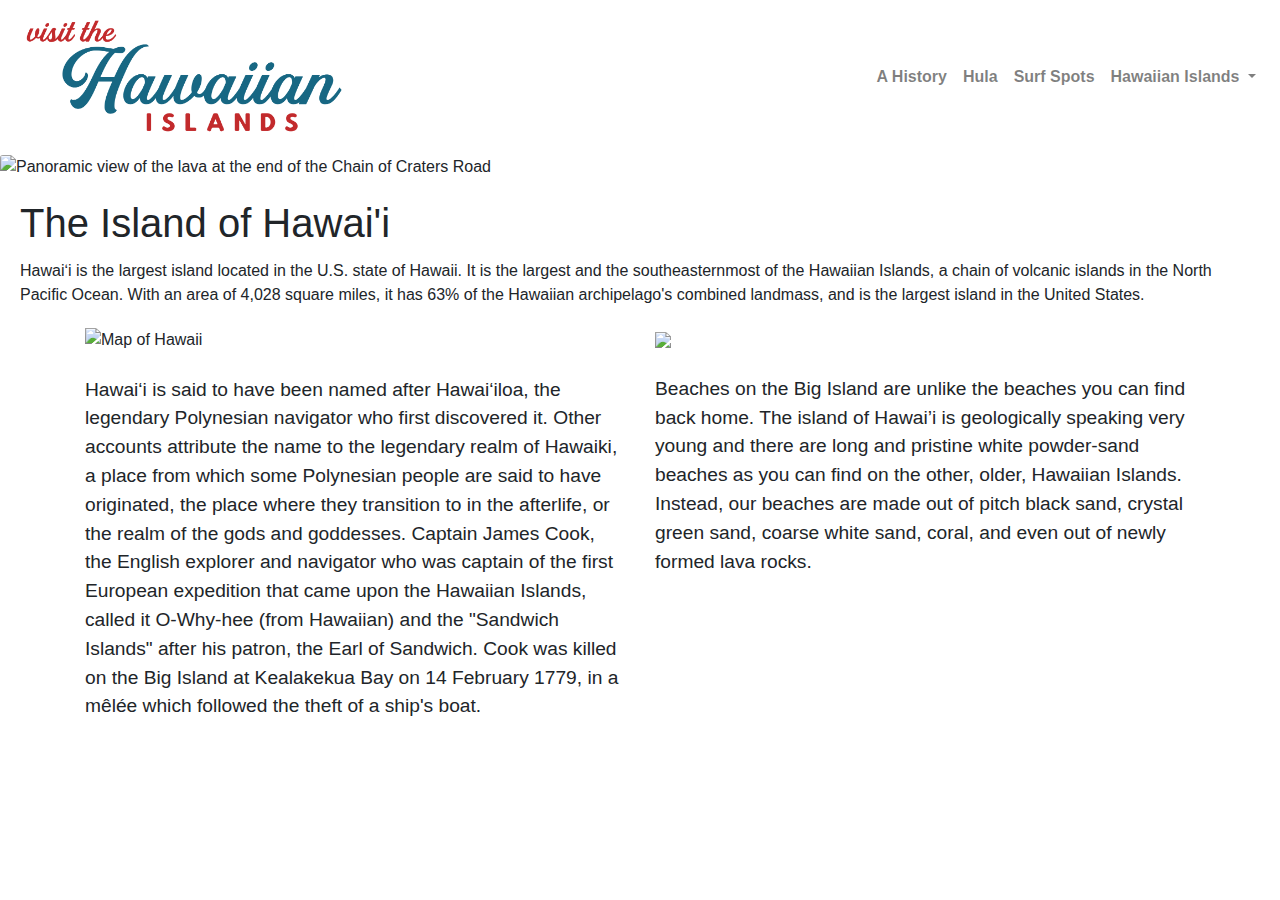
==== hawaiiIsland.html @ 8b1faab5 "updated with additional pages" ====
<!DOCTYPE html>
<html lang="en">
<head>
    <meta charset="UTF-8">
    <meta name="viewport" content="width=device-width, initial-scale=1.0">

  <link rel="stylesheet" href="style.css">
  <link rel="preconnect" href="https://fonts.gstatic.com">
  <link href="https://fonts.googleapis.com/css2?family=Palanquin+Dark:wght@400;500;600;700&display=swap" rel="stylesheet">
    <link rel="stylesheet" href="https://maxcdn.bootstrapcdn.com/bootstrap/4.5.2/css/bootstrap.min.css">
    <script src="https://code.jquery.com/jquery-3.5.1.slim.min.js" integrity="sha384-DfXdz2htPH0lsSSs5nCTpuj/zy4C+OGpamoFVy38MVBnE+IbbVYUew+OrCXaRkfj" crossorigin="anonymous"></script>
    <script src="https://cdn.jsdelivr.net/npm/bootstrap@4.5.3/dist/js/bootstrap.bundle.min.js" integrity="sha384-ho+j7jyWK8fNQe+A12Hb8AhRq26LrZ/JpcUGGOn+Y7RsweNrtN/tE3MoK7ZeZDyx" crossorigin="anonymous"></script>
    <title>Visit Hawaii</title>
</head>
<body>
    
 
  <nav class="navbar navbar-expand-sm bg-white navbar-light">
    <!-- Brand -->
    <a class="navbar-brand" href="index.html">
    <img src="images/Hawaii Logo.png" alt="Visit the Hawaiian Islands logo"></a>
  
    <!-- Links -->
    <ul class="navbar-nav ml-auto">
      <li class="nav-item">
        <a class="nav-link" href="history.html">A History</a>
      </li>
      
      <li class="nav-item">
        <a class="nav-link" href="hula.html">Hula</a>
      </li>
      
      <li class="nav-item">
        <a class="nav-link" href="surfSpots.html">Surf Spots</a>
      </li>
      
  
      <!-- Dropdown -->
      <li class="nav-item dropdown">
        <a class="nav-link dropdown-toggle" href="#" id="navbardrop" data-toggle="dropdown">
          Hawaiian Islands
        </a>
        <div class="dropdown-menu">
          <a class="dropdown-item" href="hawaiiIsland.html">Hawai'i</a>
          <a class="dropdown-item" href="maui.html">Maui</a>
          <a class="dropdown-item" href="oahu.html">O'ahu</a>
          <a class="dropdown-item" href="kauai.html">Kaua'i</a>
          <a class="dropdown-item" href="lanai.html">Lana'i</a>
          <a class="dropdown-item" href="molokai.html">Moloka'i</a>
        </div>
      </li>
    </ul>
  </nav>

  <div class="card-mb-3">
    <img class="card-img-top" src="https://upload.wikimedia.org/wikipedia/commons/thumb/2/2e/Hawai%CA%BBi_Volcanoes_National_Park%2C_August_2016.jpg/1600px-Hawai%CA%BBi_Volcanoes_National_Park%2C_August_2016.jpg" alt="Panoramic view of the lava at the end of the Chain of Craters Road">
    <div class="card-body">
      <h1 class="card-title">The Island of Hawai'i</h1>
      <p class="card-text">Hawaiʻi is the largest island located in the U.S. state of Hawaii. It is the largest and the southeasternmost of the Hawaiian Islands, a chain of volcanic islands in the North Pacific Ocean. With an area of 4,028 square miles, it has 63% of the Hawaiian archipelago's combined landmass, and is the largest island in the United States. </p>
    </div>
  </div>
  
  <div class="container container-fluid">
    <div class="row">
        <div class="col-sm-6";>
            <img src="https://upload.wikimedia.org/wikipedia/commons/thumb/2/26/Halema%CA%BBuma%CA%BBu_crater2.jpg/440px-Halema%CA%BBuma%CA%BBu_crater2.jpg" alt="Map of Hawaii"><br><br>
          <p> Hawaiʻi is said to have been named after Hawaiʻiloa, the legendary Polynesian navigator who first discovered it. Other accounts attribute the name to the legendary realm of Hawaiki, a place from which some Polynesian people are said to have originated, the place where they transition to in the afterlife, or the realm of the gods and goddesses. Captain James Cook, the English explorer and navigator who was captain of the first European expedition that came upon the Hawaiian Islands, called it O-Why-hee (from Hawaiian) and the "Sandwich Islands" after his patron, the Earl of Sandwich. Cook was killed on the Big Island at Kealakekua Bay on 14 February 1779, in a mêlée which followed the theft of a ship's boat.</p>
        </div>
        <div class="col-sm-6";>
            <img src="https://upload.wikimedia.org/wikipedia/commons/thumb/8/82/La%27aloa_Bay_with_no_sand.jpg/500px-La%27aloa_Bay_with_no_sand.jpg"><br><br>
           <p> Beaches on the Big Island are unlike the beaches you can find back home. The island of Hawai’i is geologically speaking very young and there are long and pristine white powder-sand beaches as you can find on the other, older, Hawaiian Islands.
            Instead, our beaches are made out of pitch black sand, crystal green sand, coarse white sand, coral, and even out of newly formed lava rocks. </p>   
        </div>
      </div>
    </div>

</body>
---- style.css ----
@font-face { font-family: "Palanquin"; src: url("https://fonts.googleapis.com/css2?family=Palanquin+Dark:wght@400;500;600;700&display=swap")
}


*{ font-family: "Palanquin", sans-serif;
 }


.navbar-brand{
   font-family: "Palanquin", sans-serif;
   font-weight: 700;
 }

 .nav-link{
   font-family: "Palanquin", sans-serif;
   font-weight: bold;
 }

.display-2{
  font-family: "Palanquin", sans-serif;
  font-weight: 700;
}


h1{
  font-family: "Palanquin", sans-serif;
  font-weight: 700, bolder;
  font-size: 2.5rem !important;
}

.lead center  { 
  font-family: "Palanquin", sans-serif;
  font-weight: 600, semi-bold;
}

h3{
  font-family: "Palanquin", sans-serif;
  font-weight: 700;
  color: #ffffff;
}

h5{
  font-family: "Palanquin", sans-serif;
  font-weight: 700;
}
p{ 
  font-family: "Palanquin", sans-serif;
  font-weight: 400;
  font-size: 120%;
}


.center {
    text-align: center;
}

.card-deck {
  padding-top: 100px;
  height: 30px;
  
}



.card-text{
  font-size: 16px;
}


/* body, html {
  height: 100%;
} */

.hero-image { 
background-image: linear-gradient(rgba(0, 0, 0, 0.2), rgba(0, 0, 0, 0.2)), url("https://images.unsplash.com/photo-1596977771393-0c660a2432f7?ixid=MXwxMjA3fDB8MHxzZWFyY2h8MTg5fHxoYXdhaWl8ZW58MHx8MHw%3D&ixlib=rb-1.2.1&auto=format&fit=crop&w=800&q=60");

/* Set a specific height */
height: 50vh;

/* Position and center the image to scale nicely on all screens */
background-position: center;
background-repeat: no-repeat;
background-size: cover;
/* position: absolute; */
}

/* Place text in the middle of the image */
.hero-text {
  align-self: center;
  z-index: 1;
  position: absolute;
  text-align: center;
  display: flex;
  flex-direction: column;
  align-items: center;
  justify-content: center;
 /* transform: translate(-50%, -50%); */
  color: white;

}

.navbar-brand img {
  height: 128px;
  float: left;
  margin-right: 7px;
}


.list-group{
  padding-top: 2em;
  font-size: 21px;
}

.card-img-top {
  width: 100%;
  height: 15vw;
  object-fit: cover;
}

/*
.footer { 
  position: fixed-bottom;
  width: 100%;
  font-family: "Palanquin", sans-serif;
  font-weight: 700;
  text-align: center;
  margin-top: 50%;  
}

.footer-image {
  min-height: 40vh;
  max-height: 100vh;
  width: 100%;
} 



#footer {
  background-image: url("images/plumeria-onthe-beach.png");
  text-align: center;
  margin-bottom: 0;
  background-repeat: no-repeat;
  background-size: cover;
  position: absolute;
  bottom: 0;
  width: 100%;
  height: 20vh;  

}*/

.card{
  background-color:white;
}

.col-sm-6{
  padding: 0, 10%, 0, 0;
}

/*
.card-img{
  height:300px;
  max-width:auto;
  object-fit:cover;
  opacity:.5;

  bottom: 0;

.card-img-overlay{
    padding-top:60%;
}
*/



body {
  display: flex;
  min-height: 100vh;
  flex-direction: column;
  padding-bottom: 60px;
}

main {
  flex: 1;
}

#footer {
  position: absolute;
  bottom: 0;
  width: 100%;
  height: 60px;
}

#bottom{
  height: 60px;

}
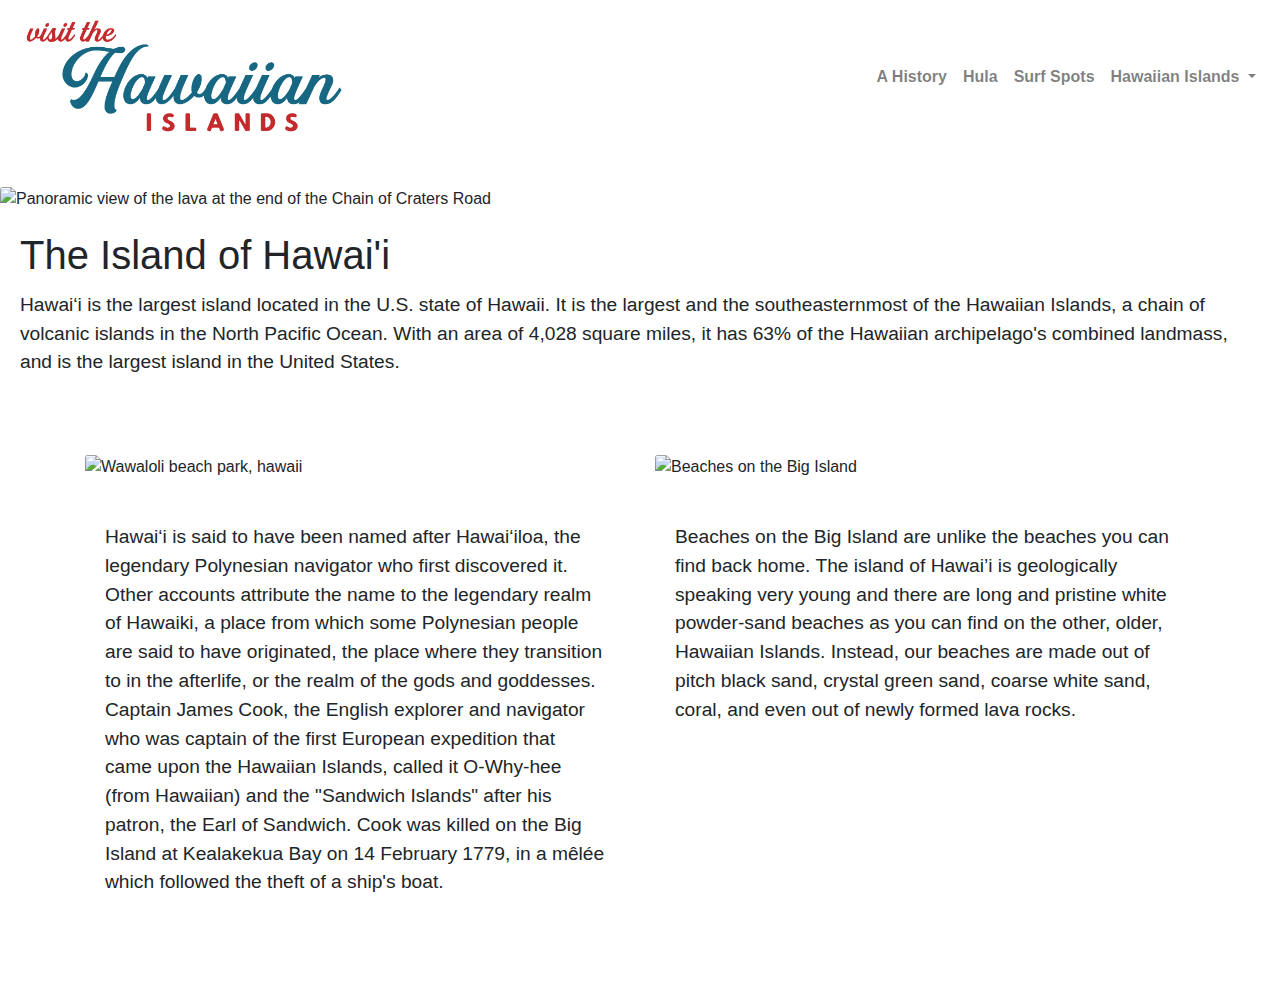
==== commit 5014dbad: "updated imagery on Island pages" ====
--- a/hawaiiIsland.html
+++ b/hawaiiIsland.html
@@ -15,26 +15,31 @@
 <body>
     
  
-  <nav class="navbar navbar-expand-sm bg-white navbar-light">
+  
+  <nav class="navbar navbar-expand-lg bg-white navbar-light">
     <!-- Brand -->
     <a class="navbar-brand" href="index.html">
-    <img src="images/Hawaii Logo.png" alt="Visit the Hawaiian Islands logo"></a>
-  
+
+      <img src="images/Hawaii Logo.png" alt="Visit the Hawaiian Islands logo"></a>
+      <button class="navbar-toggler" type="button" data-toggle="collapse" data-target="#navbarNavDropdown" aria-controls="navbarNavDropdown" aria-expanded="false" aria-label="Toggle navigation">
+        <span class="navbar-toggler-icon"></span>
+      </button>
+      <div class="collapse navbar-collapse" id="navbarNavDropdown">
     <!-- Links -->
     <ul class="navbar-nav ml-auto">
       <li class="nav-item">
         <a class="nav-link" href="history.html">A History</a>
       </li>
-      
+
       <li class="nav-item">
         <a class="nav-link" href="hula.html">Hula</a>
       </li>
-      
+
       <li class="nav-item">
         <a class="nav-link" href="surfSpots.html">Surf Spots</a>
       </li>
-      
-  
+
+
       <!-- Dropdown -->
       <li class="nav-item dropdown">
         <a class="nav-link dropdown-toggle" href="#" id="navbardrop" data-toggle="dropdown">
@@ -53,22 +58,26 @@
   </nav>
 
   <div class="card-mb-3">
-    <img class="card-img-top" src="https://upload.wikimedia.org/wikipedia/commons/thumb/2/2e/Hawai%CA%BBi_Volcanoes_National_Park%2C_August_2016.jpg/1600px-Hawai%CA%BBi_Volcanoes_National_Park%2C_August_2016.jpg" alt="Panoramic view of the lava at the end of the Chain of Craters Road">
+    <img class="card-img" src="https://upload.wikimedia.org/wikipedia/commons/thumb/2/2e/Hawai%CA%BBi_Volcanoes_National_Park%2C_August_2016.jpg/1600px-Hawai%CA%BBi_Volcanoes_National_Park%2C_August_2016.jpg" alt="Panoramic view of the lava at the end of the Chain of Craters Road">
     <div class="card-body">
       <h1 class="card-title">The Island of Hawai'i</h1>
       <p class="card-text">Hawaiʻi is the largest island located in the U.S. state of Hawaii. It is the largest and the southeasternmost of the Hawaiian Islands, a chain of volcanic islands in the North Pacific Ocean. With an area of 4,028 square miles, it has 63% of the Hawaiian archipelago's combined landmass, and is the largest island in the United States. </p>
     </div>
   </div>
+
+
+  <!-- I wanted the images with the text justified left and not extending beyond the image it sits underneath of. 
+      Without creating a card, I'm not sure how to accomplish this in the grid system.  -->
   
   <div class="container container-fluid">
     <div class="row">
         <div class="col-sm-6";>
-            <img src="https://upload.wikimedia.org/wikipedia/commons/thumb/2/26/Halema%CA%BBuma%CA%BBu_crater2.jpg/440px-Halema%CA%BBuma%CA%BBu_crater2.jpg" alt="Map of Hawaii"><br><br>
-          <p> Hawaiʻi is said to have been named after Hawaiʻiloa, the legendary Polynesian navigator who first discovered it. Other accounts attribute the name to the legendary realm of Hawaiki, a place from which some Polynesian people are said to have originated, the place where they transition to in the afterlife, or the realm of the gods and goddesses. Captain James Cook, the English explorer and navigator who was captain of the first European expedition that came upon the Hawaiian Islands, called it O-Why-hee (from Hawaiian) and the "Sandwich Islands" after his patron, the Earl of Sandwich. Cook was killed on the Big Island at Kealakekua Bay on 14 February 1779, in a mêlée which followed the theft of a ship's boat.</p>
+            <img class="card-img-top" src="https://images.unsplash.com/photo-1561740368-cf4e301b35b0?ixid=MXwxMjA3fDB8MHxzZWFyY2h8MXx8d2F3YWxvbGklMjBiZWFjaCUyMHBhcmslMkMlMjBoYXdhaWl8ZW58MHx8MHw%3D&ixlib=rb-1.2.1&auto=format&fit=crop&w=800&q=60" alt="Wawaloli beach park, hawaii"><br><br>
+          <p class="card-body"> Hawaiʻi is said to have been named after Hawaiʻiloa, the legendary Polynesian navigator who first discovered it. Other accounts attribute the name to the legendary realm of Hawaiki, a place from which some Polynesian people are said to have originated, the place where they transition to in the afterlife, or the realm of the gods and goddesses. Captain James Cook, the English explorer and navigator who was captain of the first European expedition that came upon the Hawaiian Islands, called it O-Why-hee (from Hawaiian) and the "Sandwich Islands" after his patron, the Earl of Sandwich. Cook was killed on the Big Island at Kealakekua Bay on 14 February 1779, in a mêlée which followed the theft of a ship's boat.</p>
         </div>
         <div class="col-sm-6";>
-            <img src="https://upload.wikimedia.org/wikipedia/commons/thumb/8/82/La%27aloa_Bay_with_no_sand.jpg/500px-La%27aloa_Bay_with_no_sand.jpg"><br><br>
-           <p> Beaches on the Big Island are unlike the beaches you can find back home. The island of Hawai’i is geologically speaking very young and there are long and pristine white powder-sand beaches as you can find on the other, older, Hawaiian Islands.
+            <img class="card-img-top" src="https://images.unsplash.com/photo-1462823985959-022de68638a2?ixid=MXwxMjA3fDB8MHxzZWFyY2h8Mnx8cGluayUyMHNhbmQlMjBiZWFjaHxlbnwwfDB8MHw%3D&ixlib=rb-1.2.1&auto=format&fit=crop&w=800&q=60" alt="Beaches on the Big Island"><br><br>
+           <p class="card-body"> Beaches on the Big Island are unlike the beaches you can find back home. The island of Hawai’i is geologically speaking very young and there are long and pristine white powder-sand beaches as you can find on the other, older, Hawaiian Islands.
             Instead, our beaches are made out of pitch black sand, crystal green sand, coarse white sand, coral, and even out of newly formed lava rocks. </p>   
         </div>
       </div>
--- a/style.css
+++ b/style.css
@@ -49,7 +49,18 @@
   font-size: 120%;
 }
 
+.navbar{
+  margin-bottom: 2rem;
+}
 
+.navbar-brand {
+  width: 50px;
+}
+.navbar-brand img {
+  height: 50px;
+  float: left;
+  margin-right: 7px;
+}
 .center {
     text-align: center;
 }
@@ -60,16 +71,10 @@
   
 }
 
-
-
-.card-text{
-  font-size: 16px;
+img{
+  max-height: 400px;
 }
 
-
-/* body, html {
-  height: 100%;
-} */
 
 .hero-image { 
 background-image: linear-gradient(rgba(0, 0, 0, 0.2), rgba(0, 0, 0, 0.2)), url("https://images.unsplash.com/photo-1596977771393-0c660a2432f7?ixid=MXwxMjA3fDB8MHxzZWFyY2h8MTg5fHxoYXdhaWl8ZW58MHx8MHw%3D&ixlib=rb-1.2.1&auto=format&fit=crop&w=800&q=60");
@@ -112,10 +117,16 @@
 }
 
 .card-img-top {
-  width: 100%;
+  width: inherit;
   height: 15vw;
   object-fit: cover;
 }
+
+.card-body{ 
+  width: inherit;
+}
+
+
 
 /*
 .footer { 
@@ -150,47 +161,38 @@
 
 .card{
   background-color:white;
+  margin-bottom: 25%;
 }
 
 .col-sm-6{
-  padding: 0, 10%, 0, 0;
+  padding: 5%;
 }
 
-/*
-.card-img{
-  height:300px;
-  max-width:auto;
-  object-fit:cover;
-  opacity:.5;
+.col-sm-4{
+  padding: 5%;
+}
 
-  bottom: 0;
-
-.card-img-overlay{
-    padding-top:60%;
-}
-*/
-
-
+.card-img-top{
+  max-width: 500px;
+  max-height: 500px;
+} 
 
 body {
   display: flex;
+  flex-direction: column;
   min-height: 100vh;
-  flex-direction: column;
-  padding-bottom: 60px;
 }
 
-main {
-  flex: 1;
-}
 
 #footer {
-  position: absolute;
+  float: inline-end;
   bottom: 0;
   width: 100%;
   height: 60px;
+  flex: 0 0 50px;
+  margin-top: auto;
 }
 
 #bottom{
   height: 60px;
-
 }
